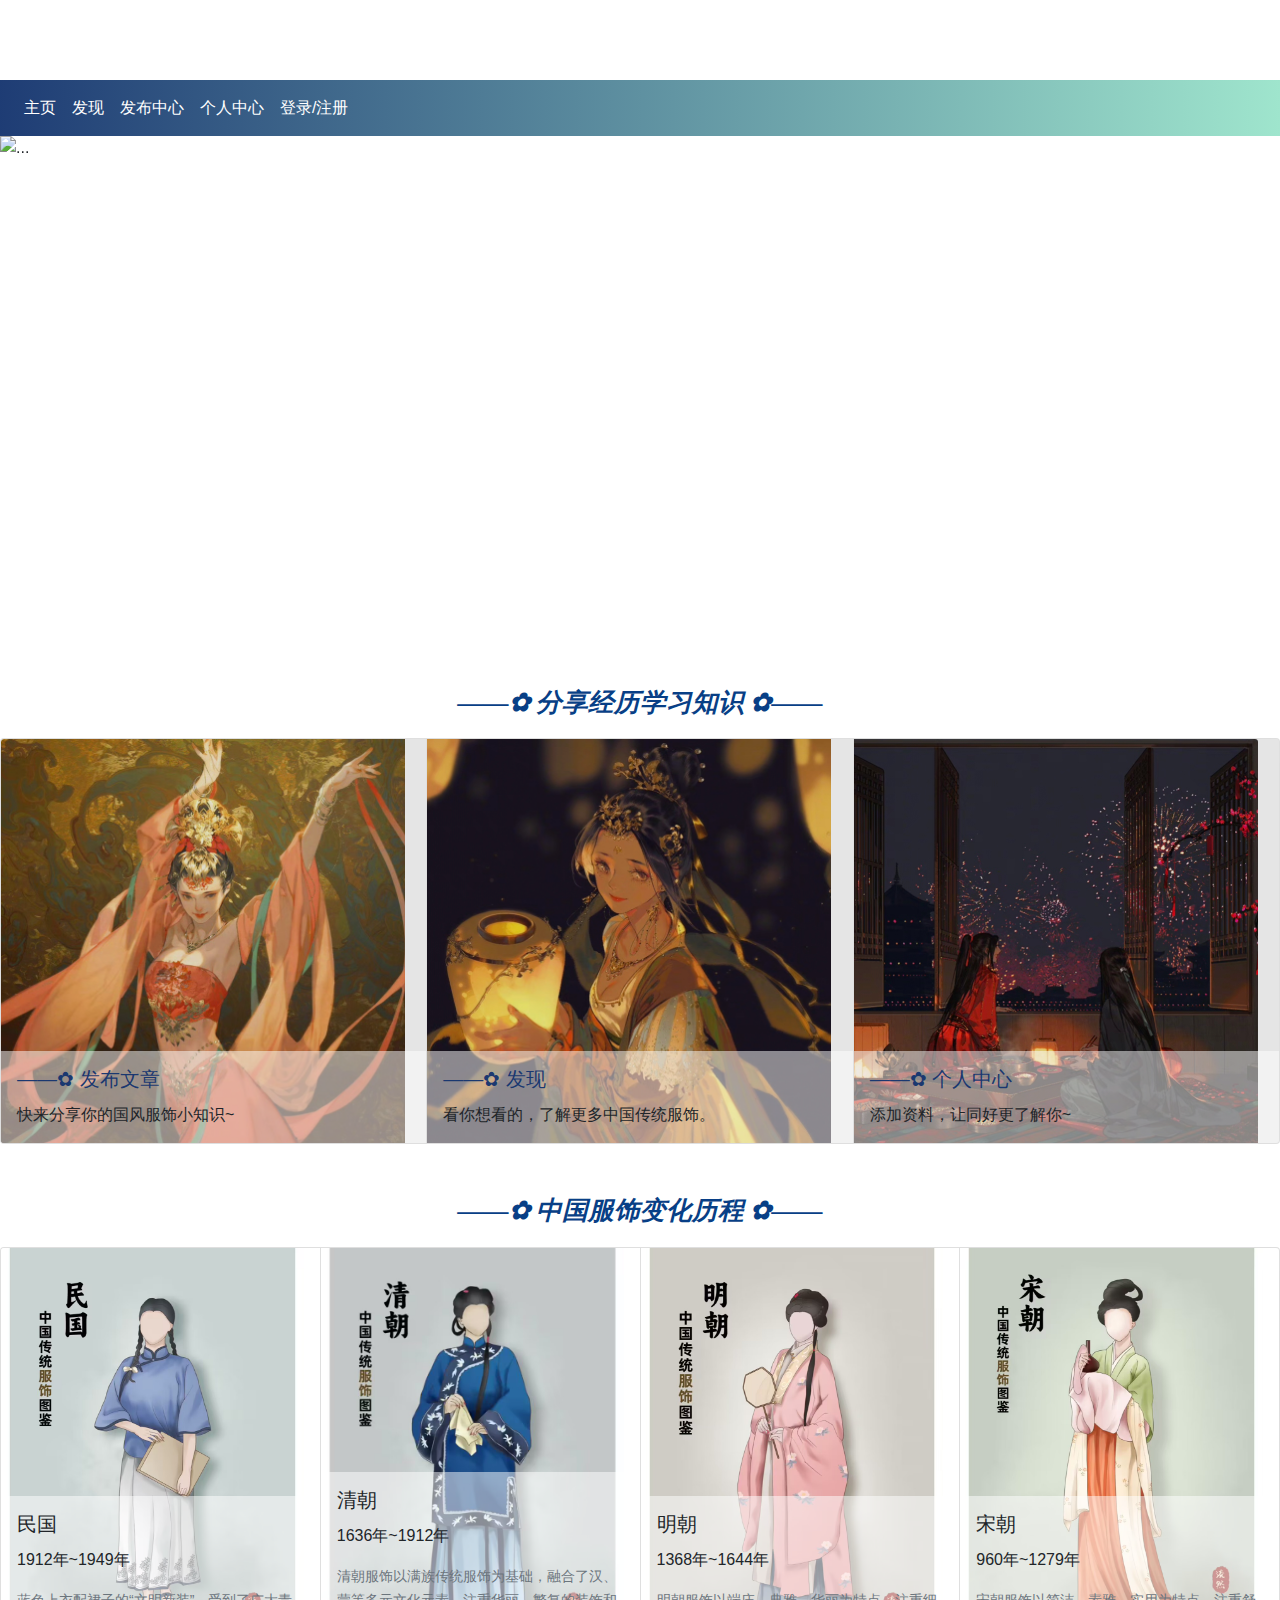
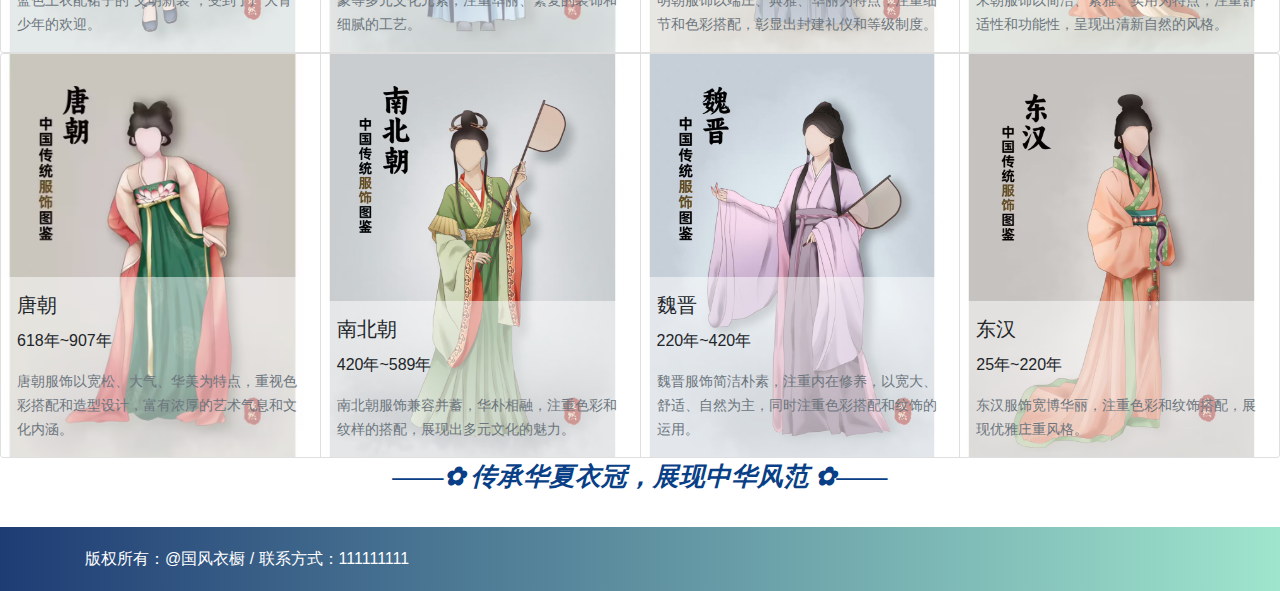
==== src/main/resources/static/index.html @ e83e0c70 "Publish Article" ====
<!DOCTYPE html>
<html lang="en">
<head>
    <meta charset="UTF-8">
    <meta name="viewport" content="width=device-width, initial-scale=1, shrink-to-fit=no">
    <link rel="stylesheet" href="bootstrap/css/bootstrap.min.css">
    <link rel="stylesheet" href="bootstrap/css/style.css">
    <script src="jquery/jQuery-3.7.1.js"></script>
    <script src="bootstrap/js/bootstrap.min.js"></script>
    <title>主页</title>
    <style>
        .navbar1 {
            background-image: url('/img/2.png'); /* 替换为你的图片路径 */
        }
    </style>
</head>
<body>
<nav class="navbar1">
    <div class="container">
        <br>
    </div>
</nav>
<!--导航条-->
<nav class="navbar navbar-expand-sm">
    <ul class="navbar-nav">
        <li class="nav-item active">
            <a class="nav-link" href="index.html">主页</a>
        </li>
        <li class="nav-item active">
            <a class="nav-link" href="Pot.html">发现</a>
        </li>
        <li class="nav-item">
            <a class="nav-link" href="Article.html">发布中心</a>
        </li>
        <li class="nav-item">
            <a class="nav-link" href="PersonInfo.html">个人中心</a>
        </li>
        <li class="nav-item">
            <a class="nav-link" href="LoginRegister.html">登录/注册</a>
        </li>
    </ul>
</nav>
<!--轮播图-->
<div id="carouselExampleIndicators" class="carousel slide" data-ride="carousel">
    <ol class="carousel-indicators">
        <li data-target="#carouselExampleIndicators" data-slide-to="0" class="active"></li>
        <li data-target="#carouselExampleIndicators" data-slide-to="1"></li>
        <li data-target="#carouselExampleIndicators" data-slide-to="2"></li>
        <li data-target="#carouselExampleIndicators" data-slide-to="3"></li>
    </ol>
    <div class="carousel-inner">
        <div class="carousel-item active">
            <img src="/img/3.png" class="img-fluid d-block w-100 mx-auto" alt="...">
        </div>
        <div class="carousel-item">
            <img src="img/4.png" class="img-fluid d-block w-100 mx-auto " alt="...">
        </div>
        <div class="carousel-item">
            <img src="img/5.png" class="img-fluid d-block w-100 mx-auto " alt="...">
        </div>
        <div class="carousel-item">
            <img src="img/6.png" class="img-fluid d-block w-100 mx-auto " alt="...">
        </div>
    </div>
    <button class="carousel-control-prev" type="button" data-target="#carouselExampleIndicators" data-slide="prev">
        <span class="carousel-control-prev-icon" aria-hidden="true"></span>
        <span class="sr-only">Previous</span>
    </button>
    <button class="carousel-control-next" type="button" data-target="#carouselExampleIndicators" data-slide="next">
        <span class="carousel-control-next-icon" aria-hidden="true"></span>
        <span class="sr-only">Next</span>
    </button>
</div>
<br>
<br>
<!--卡组——其他板块-->
<div class="d-flex justify-content-center text-center" style="height: 5%;">
    <p class="custom-text">——✿ 分享经历学习知识 ✿——</p>
</div>
<div class="card-group">
    <div class="card">
        <div class="card-overlay"></div>
        <img src="img/d3.jpg" class="card-img-top" alt="...">
        <div class="card-body">
            <h5 class="card-title">
                <a href="Article.html" style="color: rgba(23,54,112,0.97);">——✿ 发布文章</a>
            </h5>
            <p class="card-text">快来分享你的国风服饰小知识~</p>
        </div>
    </div>
    <div class="card">
        <div class="card-overlay"></div>
        <img src="img/d2.jpg"class="card-img-top" alt="...">
        <div class="card-body">
            <h5 class="card-title">
                <a href="link_2.html" style="color: rgba(23,54,112,0.97);">——✿ 发现</a>
            </h5>
            <p class="card-text">看你想看的，了解更多中国传统服饰。</p>
        </div>
    </div>
    <div class="card">
        <div class="card-overlay"></div>
        <img src="img/d1.jpg" class="card-img-top" alt="...">
        <div class="card-body">
            <h5 class="card-title">
                <a href="PersonInfo.html" style="color: rgba(23,54,112,0.97);">——✿ 个人中心</a>
            </h5>
            <p class="card-text">添加资料，让同好更了解你~</p>
        </div>
    </div>
</div>
<br>
<br>
<!--卡组-->
<div class="d-flex justify-content-center text-center" style="height: 5%;">
    <p class="custom-text">——✿ 中国服饰变化历程 ✿——</p>
</div>
<div class="card-group">
    <div class="card">
        <img src="img/ka1.jpg" class="card-img-top" alt="...">
        <div class="card-body">
            <h5 class="card-title">民国</h5>
            <p class="card-text">1912年~1949年</p>
            <p class="card-text"><small class="text-muted">蓝色上衣配裙子的“文明新装”，受到了广大青少年的欢迎。</small></p>
        </div>
    </div>
    <div class="card">
        <img src="img/ka2.jpg" class="card-img-top" alt="...">
        <div class="card-body">
            <h5 class="card-title">清朝</h5>
            <p class="card-text">1636年~1912年</p>
            <p class="card-text"><small class="text-muted">清朝服饰以满族传统服饰为基础，融合了汉、蒙等多元文化元素，注重华丽、繁复的装饰和细腻的工艺。</small></p>
        </div>
    </div>
    <div class="card">
        <img src="img/ka3.jpg" class="card-img-top" alt="...">
        <div class="card-body">
            <h5 class="card-title">明朝</h5>
            <p class="card-text">1368年~1644年</p>
            <p class="card-text"><small class="text-muted">明朝服饰以端庄、典雅、华丽为特点，注重细节和色彩搭配，彰显出封建礼仪和等级制度。</small></p>
        </div>
    </div>
    <div class="card">
        <img src="img/ka4.jpg" class="card-img-top" alt="...">
        <div class="card-body">
            <h5 class="card-title">宋朝</h5>
            <p class="card-text">960年~1279年</p>
            <p class="card-text"><small class="text-muted">宋朝服饰以简洁、素雅、实用为特点，注重舒适性和功能性，呈现出清新自然的风格。</small></p>
        </div>
    </div>
</div>
<div class="card-group">
    <div class="card">
        <img src="img/ka5.jpg" class="card-img-top" alt="...">
        <div class="card-body">
            <h5 class="card-title">唐朝</h5>
            <p class="card-text">618年~907年</p>
            <p class="card-text"><small class="text-muted">唐朝服饰以宽松、大气、华美为特点，重视色彩搭配和造型设计，富有浓厚的艺术气息和文化内涵。</small></p>
        </div>
    </div>
    <div class="card">
        <img src="img/ka6.jpg" class="card-img-top" alt="...">
        <div class="card-body">
            <h5 class="card-title">南北朝</h5>
            <p class="card-text">420年~589年</p>
            <p class="card-text"><small class="text-muted">南北朝服饰兼容并蓄，华朴相融，注重色彩和纹样的搭配，展现出多元文化的魅力。</small></p>
        </div>
    </div>
    <div class="card">
        <img src="img/ka7.jpg" class="card-img-top" alt="...">
        <div class="card-body">
            <h5 class="card-title">魏晋</h5>
            <p class="card-text">220年~420年</p>
            <p class="card-text"><small class="text-muted">魏晋服饰简洁朴素，注重内在修养，以宽大、舒适、自然为主，同时注重色彩搭配和纹饰的运用。</small></p>
        </div>
    </div>
    <div class="card">
        <img src="img/ka8.jpg" class="card-img-top" alt="...">
        <div class="card-body">
            <h5 class="card-title">东汉</h5>
            <p class="card-text">25年~220年</p>
            <p class="card-text"><small class="text-muted">东汉服饰宽博华丽，注重色彩和纹饰搭配，展现优雅庄重风格。</small></p>
        </div>
    </div>
</div>
<div class="d-flex justify-content-center text-center" style="height: 5vh;">
    <p class="custom-text">——✿ 传承华夏衣冠，展现中华风范 ✿——</p>
</div>
<br>
<!--底部-->
<footer class="navbar navbar-expand-lg ">
    <div class="container">
        <span class="text-white">版权所有：@国风衣橱 / 联系方式：111111111</span>
    </div>
</footer>
</body>
</html>
---- src/main/resources/static/bootstrap/css/style.css ----
/* 导航条背景图片样式 */
.navbar1 {
    border: none; /* 移除默认的边框 */
    background-color: transparent; /* 背景色设置为透明 */
    background-image: url('/static/img/2.png'); /* 替换为你的图片路径 */
    background-repeat: no-repeat; /* 不重复平铺背景图片 */
    background-size: cover; /* 背景图片自适应容器大小 */
    margin: 0 auto; /* 上下边距为0，左右边距为auto */
    text-align: center; /* 文本居中 */
    height: 80px;
}

/*导航条*/
.navbar {
    background: linear-gradient(to right, rgba(23, 54, 112, 0.97), rgb(159, 229, 205));
}
.navbar .nav-link {
    color: white;  /* 设置链接文字颜色为白色 */
}
.navbar .nav-link:hover {
    color: #b3c5e8;/* 设置链接点击文字颜色为蓝色 */
}
/*轮播图*/
.carousel {
    margin: 0 auto; /* 将轮播图左右居中 */
    width: 100%; /* 设置轮播图的宽度为其父容器宽度的100% */
    max-width: 2000px; /* 限制轮播图的最大宽度为2000px */
}
.carousel-item {
    height: 500px; /* 设置高度 */
    overflow: hidden;/*隐藏超出元素内容的内容*/
}
.carousel-item img {
    max-height: 100%;
    object-fit: cover; /* 确保图像在容器中居中 */
}
/*字体样式*/
.custom-text {
    font-size: 2vw; /* 使用视口单位设置字体大小，随着页面大小改变 */
    border: none; /* 去掉边框 */
    color: #083f86;
    font-family: '行书', cursive; /* 指定字体 */
    font-weight: bold; /* 字体粗细 */
    font-style: italic; /* 字体风格 */
}
/*卡组*/
.card {
    position: relative; /* 设置相对定位，以便子元素可以使用绝对定位 */
    overflow: hidden; /* 隐藏超出卡片部分的图片 */
}

.card-img-top {
    width: 95%; /* 图片宽度为95% */
    height: auto; /* 图片高度自适应 */
    object-fit: cover; /* 保持图片的宽高比，并填充整个卡片区域 */
}

.card-overlay {
    position: absolute; /* 设置绝对定位，元素相对于最近的已定位祖先元素进行定位*/
    top: 0; /* 覆盖整个图片区域 */
    width: 100%;
    height: 100%;
    background-color: rgba(0, 0, 0, 0.1); /* 半透明的黑色背景，可根据需要调整透明度 */
}

.card-body {
    position: absolute; /* 设置绝对定位 */
    bottom: 0; /* 将文字放置在图片底部 */
    left: 0;
    padding: 1rem; /* 添加内边距，以使文字与图片边缘保持一定距离 */
    background-color: rgba(255, 255, 255, 0.5); /* 半透明的白色背景，可根据需要调整透明度 */
    width: 100%; /* 文字区域宽度为100% */
}
/*底部*/
.navbar.navbar-expand-lg {
    padding-top: 20px; /* 增加顶部内边距 */
    padding-bottom: 20px; /* 增加底部内边距 */
}

/* 发布文章按钮样式 */
.search-input {
    border: none; /* 移除默认的边框 */
    background-color: transparent; /* 背景色设置为透明 */
    background-repeat: no-repeat; /* 不重复平铺背景图片 */
    background-size: cover; /* 背景图片自适应容器大小 */
}

/*发表页面样式*/
/*按钮样式*/
.fabiao {
    color: rgba(23, 54, 112, 0.97); /* 默认颜色 */
    font-family: '行书', cursive; /* 字体设置为行书 */
    font-weight: bold; /* 字体粗细 */
    font-style: italic; /* 字体风格 */
    font-size: 2vw;
}
/*按钮点击样式*/
.fabiao:hover {
    box-shadow: 0 0 2px 3px rgba(25, 59, 121, 0.97); /* 水平偏移 垂直偏移 模糊距离 扩展距离 颜色 */
}
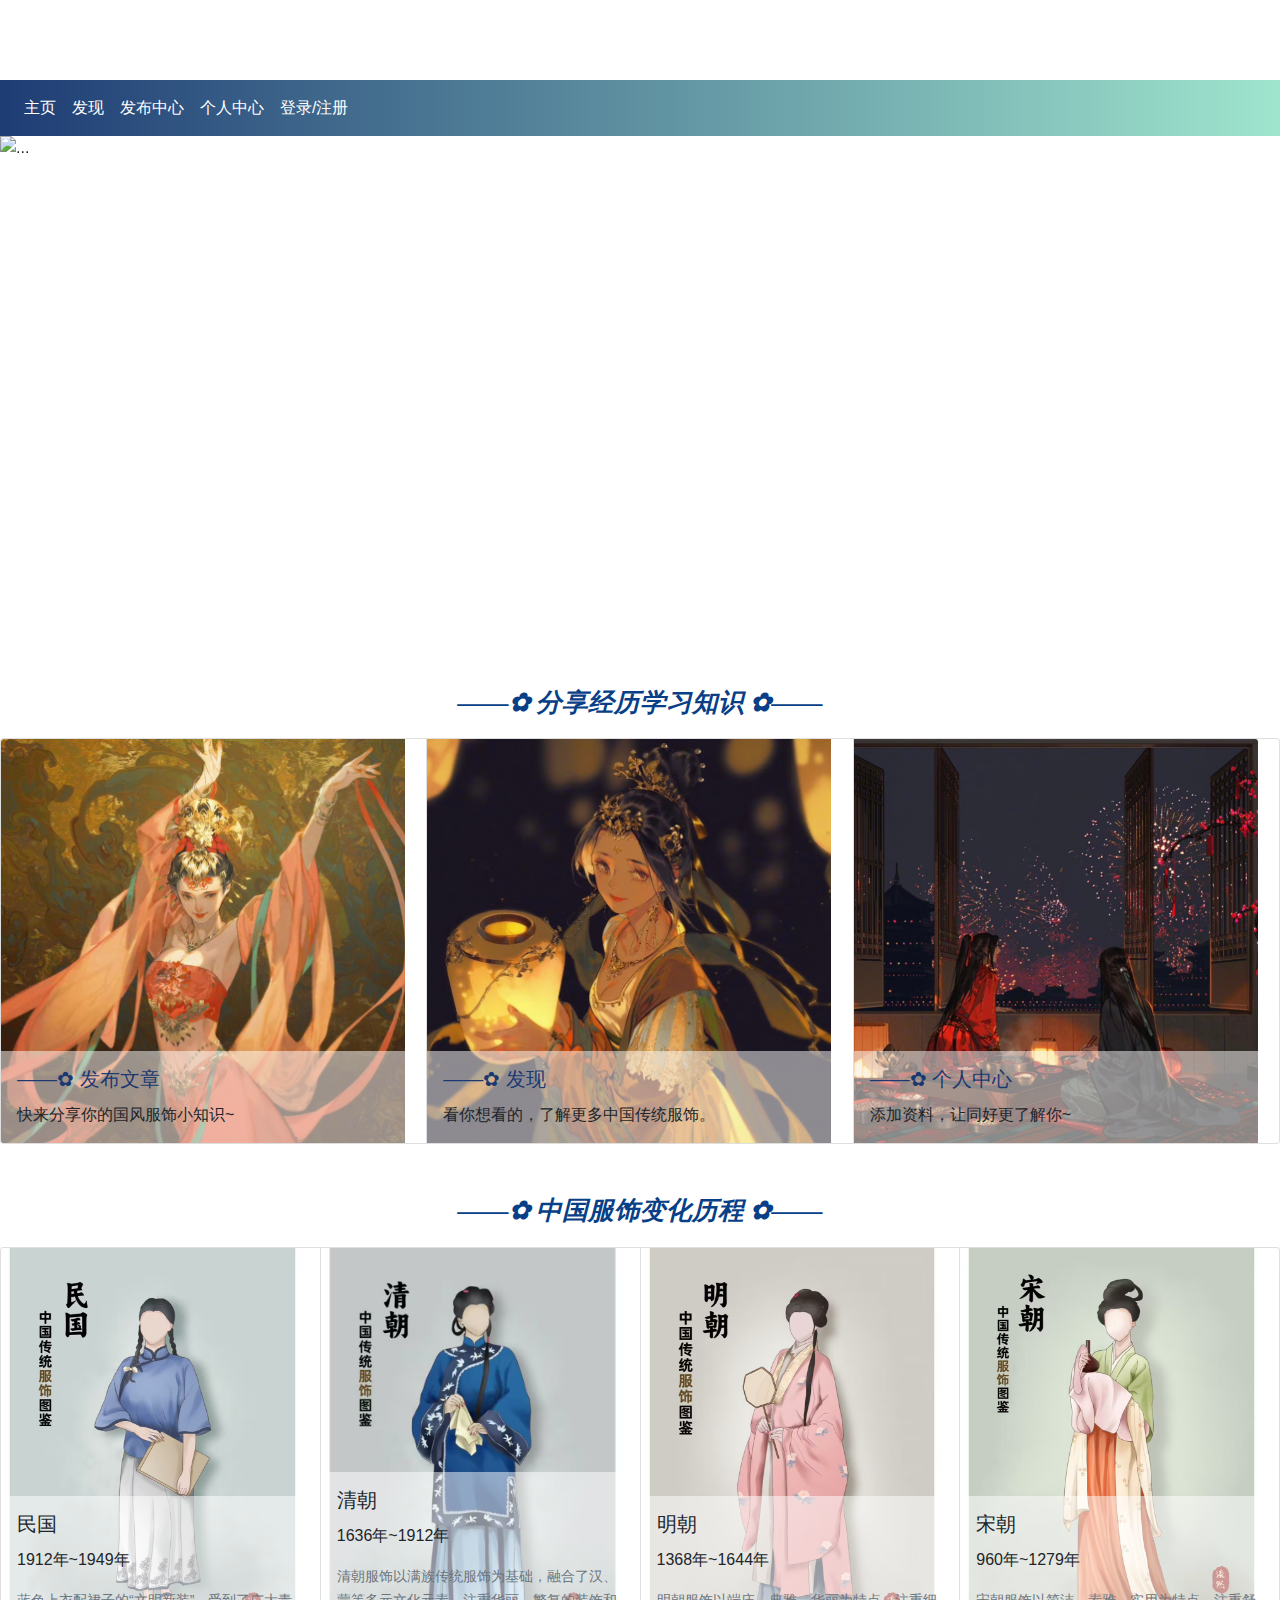
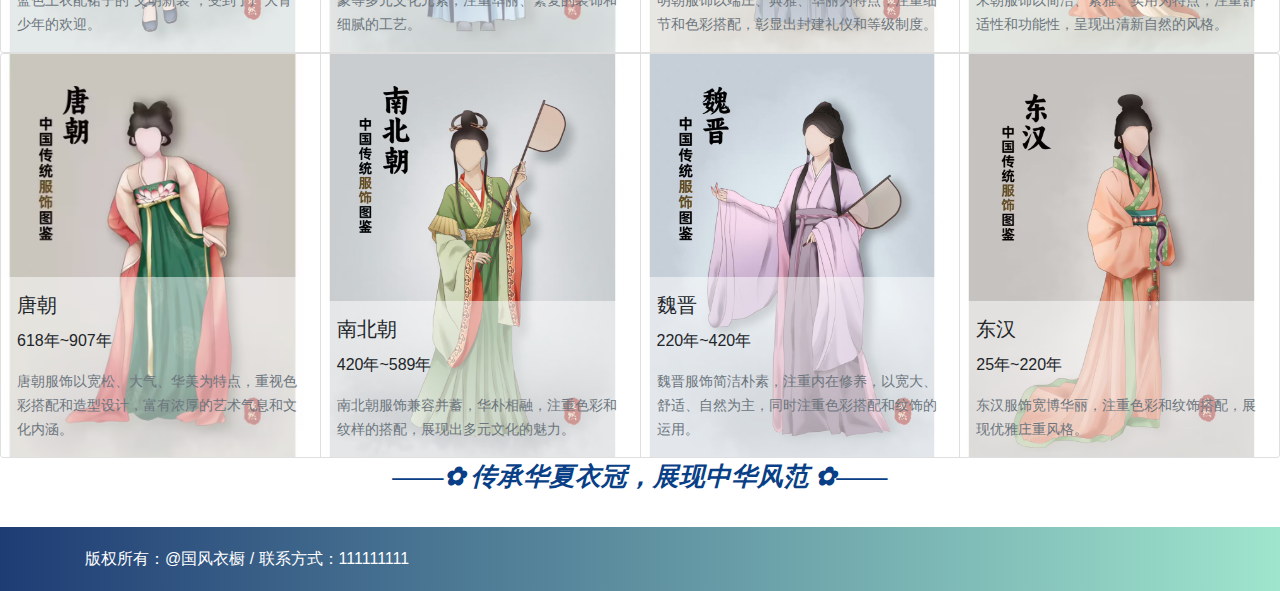
==== commit 732214c8: "Article.index" ====
--- a/src/main/resources/static/index.html
+++ b/src/main/resources/static/index.html
@@ -79,7 +79,6 @@
 </div>
 <div class="card-group">
     <div class="card">
-        <div class="card-overlay"></div>
         <img src="img/d3.jpg" class="card-img-top" alt="...">
         <div class="card-body">
             <h5 class="card-title">
@@ -89,7 +88,6 @@
         </div>
     </div>
     <div class="card">
-        <div class="card-overlay"></div>
         <img src="img/d2.jpg"class="card-img-top" alt="...">
         <div class="card-body">
             <h5 class="card-title">
@@ -99,7 +97,6 @@
         </div>
     </div>
     <div class="card">
-        <div class="card-overlay"></div>
         <img src="img/d1.jpg" class="card-img-top" alt="...">
         <div class="card-body">
             <h5 class="card-title">
--- a/src/main/resources/static/bootstrap/css/style.css
+++ b/src/main/resources/static/bootstrap/css/style.css
@@ -6,7 +6,6 @@
     background-repeat: no-repeat; /* 不重复平铺背景图片 */
     background-size: cover; /* 背景图片自适应容器大小 */
     margin: 0 auto; /* 上下边距为0，左右边距为auto */
-    text-align: center; /* 文本居中 */
     height: 80px;
 }
 
@@ -37,7 +36,6 @@
 /*字体样式*/
 .custom-text {
     font-size: 2vw; /* 使用视口单位设置字体大小，随着页面大小改变 */
-    border: none; /* 去掉边框 */
     color: #083f86;
     font-family: '行书', cursive; /* 指定字体 */
     font-weight: bold; /* 字体粗细 */
@@ -54,15 +52,6 @@
     height: auto; /* 图片高度自适应 */
     object-fit: cover; /* 保持图片的宽高比，并填充整个卡片区域 */
 }
-
-.card-overlay {
-    position: absolute; /* 设置绝对定位，元素相对于最近的已定位祖先元素进行定位*/
-    top: 0; /* 覆盖整个图片区域 */
-    width: 100%;
-    height: 100%;
-    background-color: rgba(0, 0, 0, 0.1); /* 半透明的黑色背景，可根据需要调整透明度 */
-}
-
 .card-body {
     position: absolute; /* 设置绝对定位 */
     bottom: 0; /* 将文字放置在图片底部 */
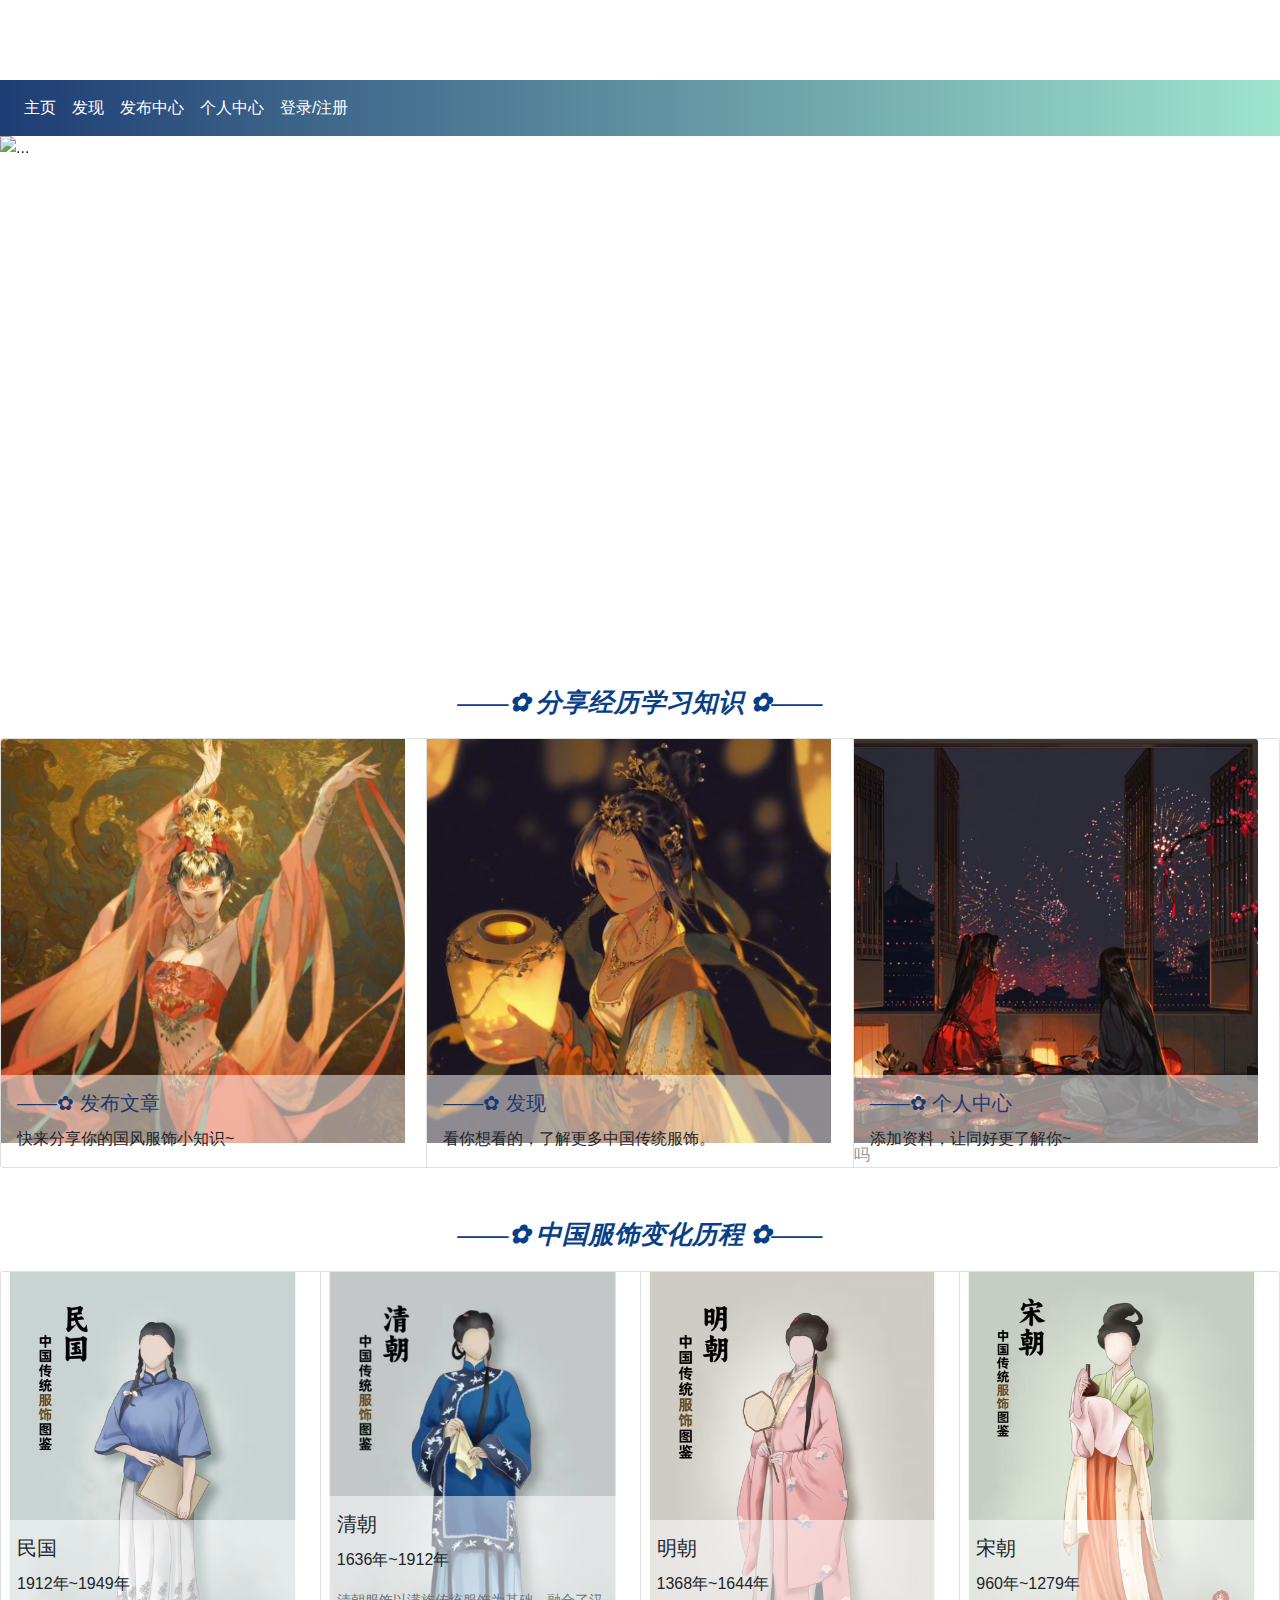
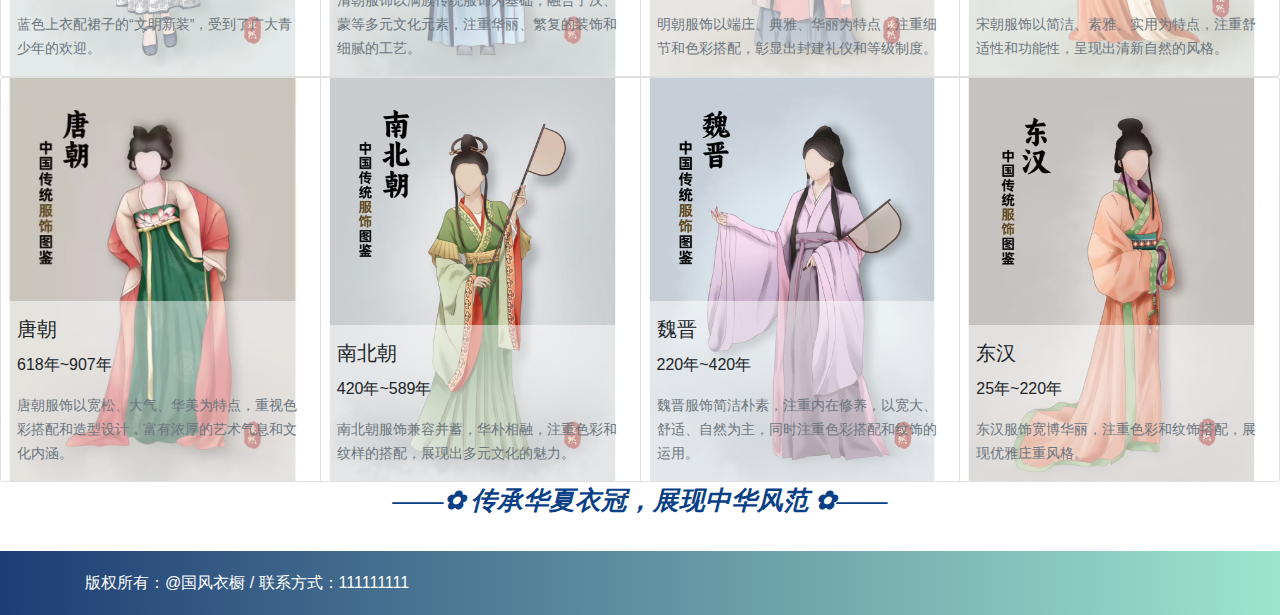
==== commit 9aab52b5: "发现部分" ====
--- a/src/main/resources/static/index.html
+++ b/src/main/resources/static/index.html
@@ -27,7 +27,7 @@
             <a class="nav-link" href="index.html">主页</a>
         </li>
         <li class="nav-item active">
-            <a class="nav-link" href="Pot.html">发现</a>
+            <a class="nav-link" href="forum.html">发现</a>
         </li>
         <li class="nav-item">
             <a class="nav-link" href="Article.html">发布中心</a>
@@ -88,16 +88,16 @@
         </div>
     </div>
     <div class="card">
-        <img src="img/d2.jpg"class="card-img-top" alt="...">
+        <img src="img/d2.jpg" class="card-img-top" alt="...">
         <div class="card-body">
             <h5 class="card-title">
-                <a href="link_2.html" style="color: rgba(23,54,112,0.97);">——✿ 发现</a>
+                <a href="forum.html" style="color: rgba(23,54,112,0.97);">——✿ 发现</a>
             </h5>
             <p class="card-text">看你想看的，了解更多中国传统服饰。</p>
         </div>
     </div>
     <div class="card">
-        <img src="img/d1.jpg" class="card-img-top" alt="...">
+        <img src="img/d1.jpg" class="card-img-top" alt="..."> 吗
         <div class="card-body">
             <h5 class="card-title">
                 <a href="PersonInfo.html" style="color: rgba(23,54,112,0.97);">——✿ 个人中心</a>
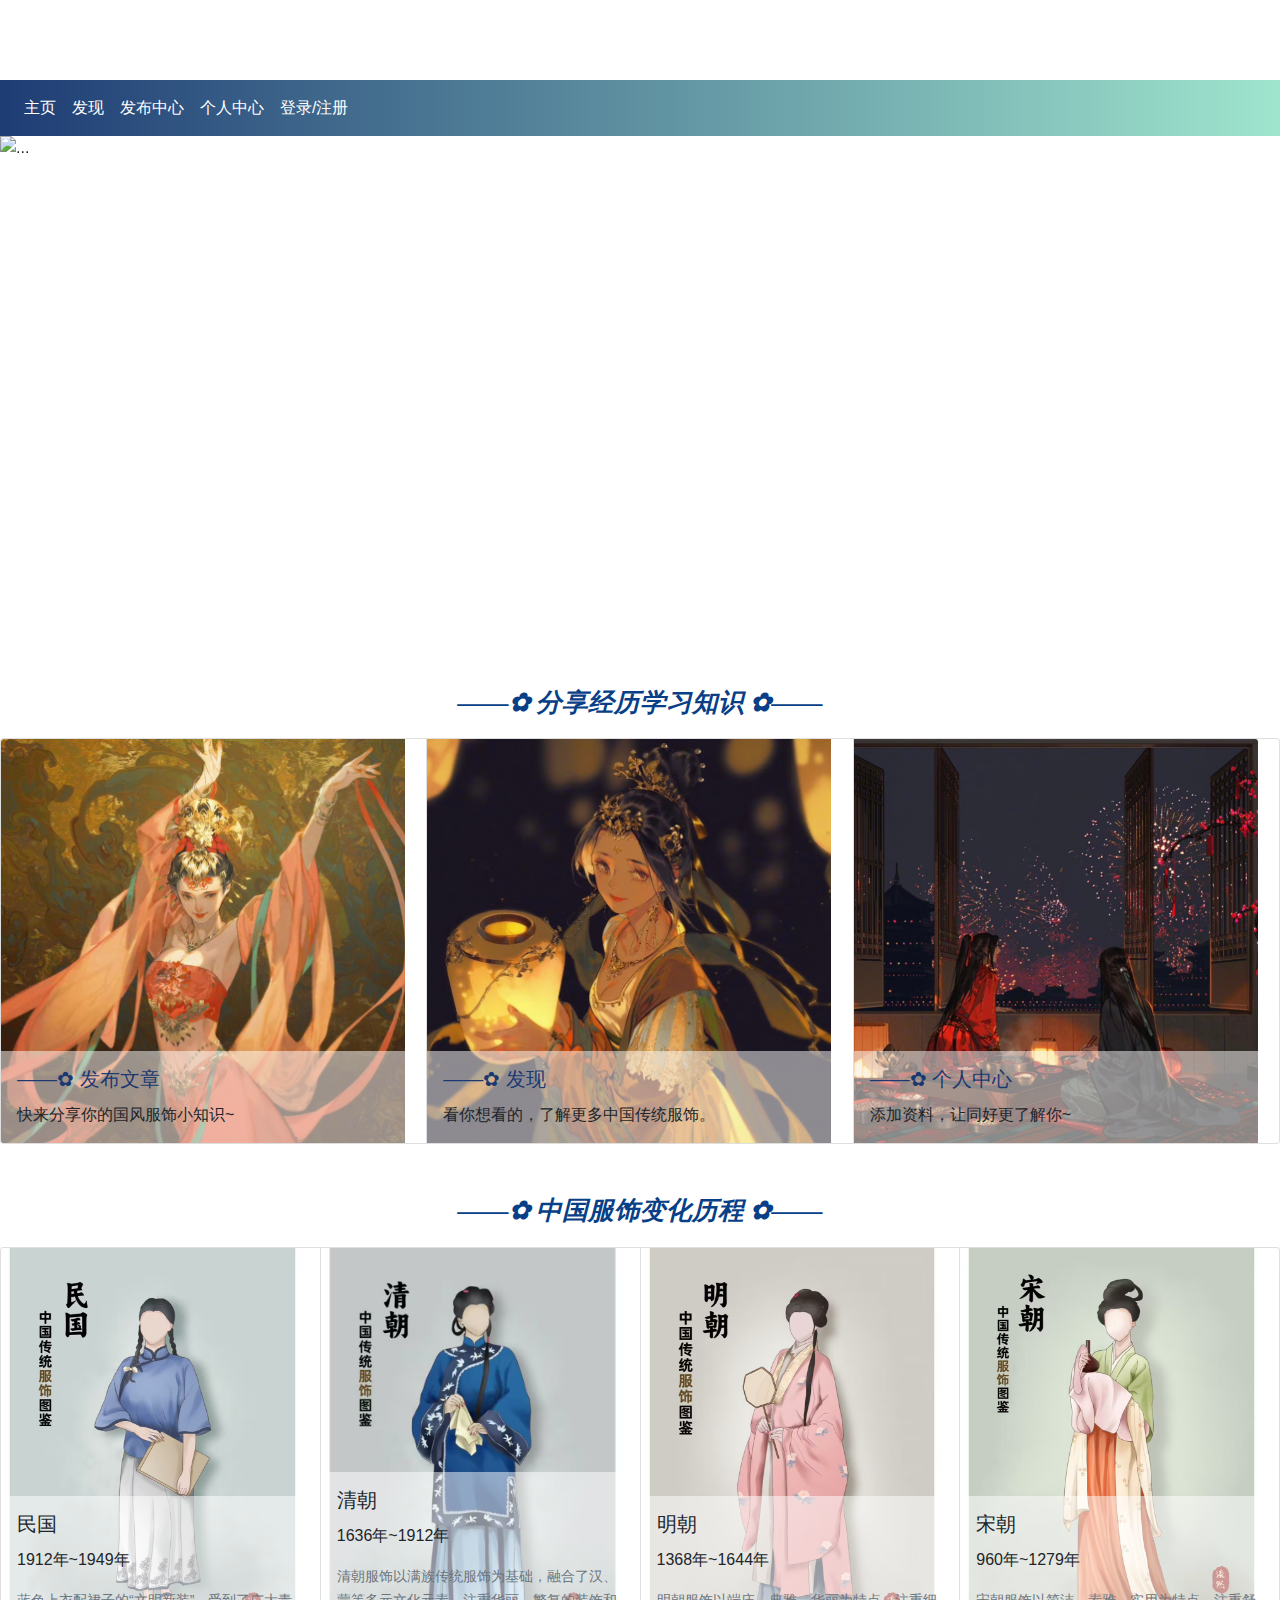
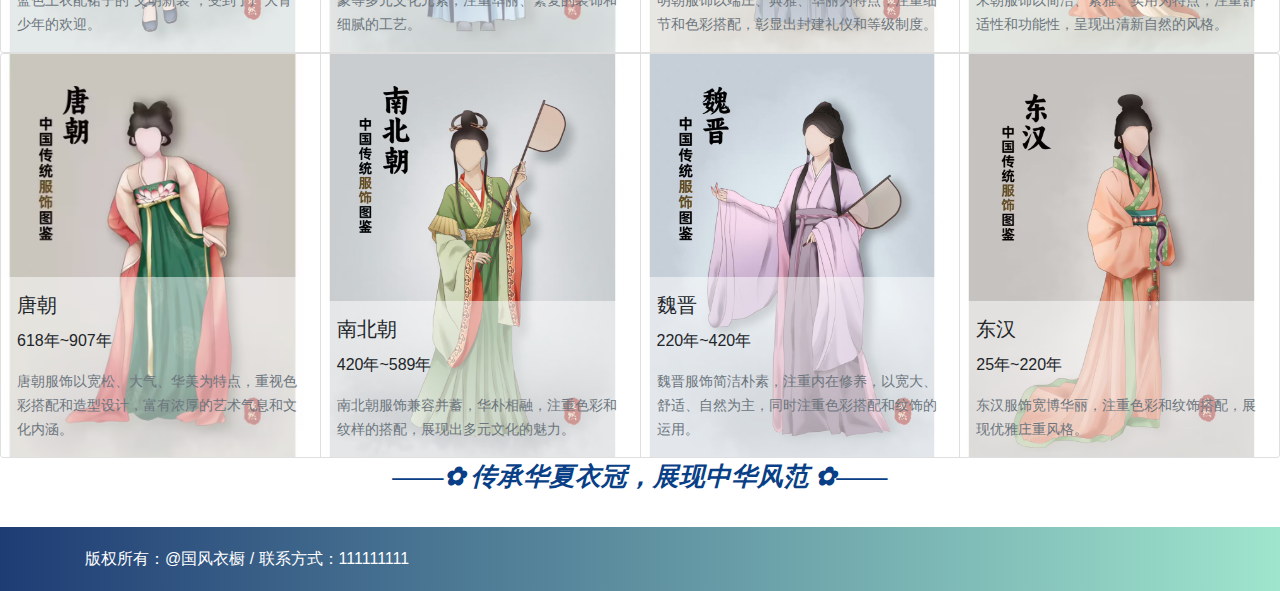
==== commit ab6f7ee1: "article" ====
--- a/src/main/resources/static/index.html
+++ b/src/main/resources/static/index.html
@@ -97,7 +97,7 @@
         </div>
     </div>
     <div class="card">
-        <img src="img/d1.jpg" class="card-img-top" alt="..."> 吗
+        <img src="img/d1.jpg" class="card-img-top" alt="...">
         <div class="card-body">
             <h5 class="card-title">
                 <a href="PersonInfo.html" style="color: rgba(23,54,112,0.97);">——✿ 个人中心</a>
